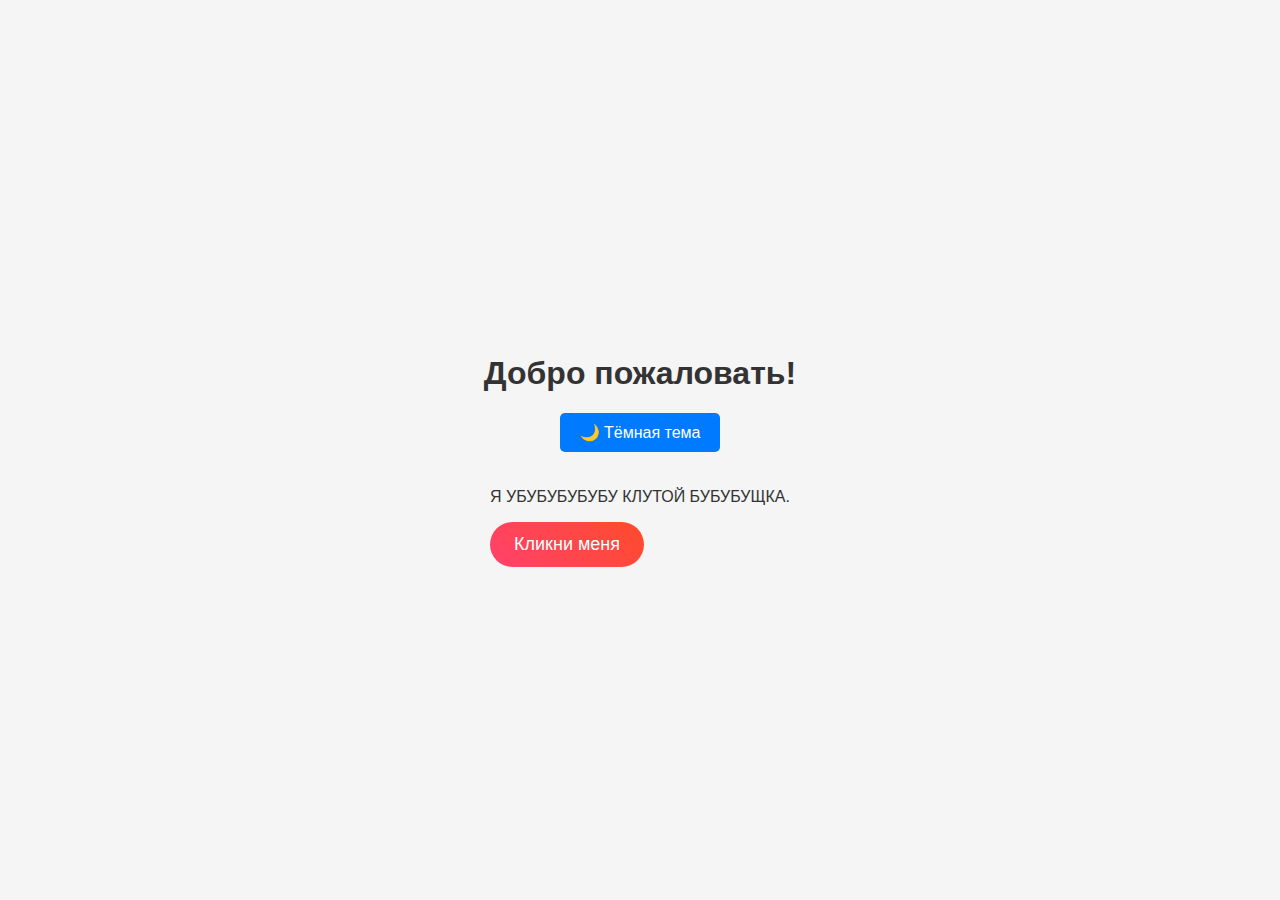
==== index.html @ e7f474e6 "Add files via upload" ====
<!DOCTYPE html>
<html lang="ru">
<head>
    <meta charset="UTF-8">
    <meta name="viewport" content="width=device-width, initial-scale=1.0">
    <title>Я обосрался</title>
    <link rel="stylesheet" href="styles.css">
</head>
<body>
    <header>
        <h1>Добро пожаловать!</h1>
        <button class="theme-toggle">🌙 Тёмная тема</button>
    </header>
    
    <main>
        <p>Я УБУБУБУБУБУ КЛУТОЙ БУБУБУЩКА.</p>
        <button class="btn">Кликни меня</button>
    </main>

    <script src="script.js"></script>
</body>
</html>
---- styles.css ----
/* Глобальные стили */
body {
    font-family: 'Arial', sans-serif;
    margin: 0;
    padding: 0;
    display: flex;
    flex-direction: column;
    align-items: center;
    justify-content: center;
    height: 100vh;
    background: #f5f5f5;
    color: #333;
    transition: background 0.3s, color 0.3s;
}

/* Заголовок */
header {
    text-align: center;
    margin-bottom: 20px;
}

/* Кнопка темы */
.theme-toggle {
    padding: 10px 20px;
    background: #007bff;
    border: none;
    color: white;
    font-size: 16px;
    cursor: pointer;
    border-radius: 5px;
    transition: background 0.3s;
}

.theme-toggle:hover {
    background: #0056b3;
}

/* Кнопка с анимацией */
.btn {
    padding: 12px 24px;
    font-size: 18px;
    background: linear-gradient(45deg, #ff416c, #ff4b2b);
    color: white;
    border: none;
    border-radius: 30px;
    cursor: pointer;
    transition: transform 0.2s, box-shadow 0.3s;
}

.btn:hover {
    transform: scale(1.1);
    box-shadow: 0px 10px 20px rgba(255, 75, 43, 0.4);
}

/* Темная тема */
.dark-mode {
    background: #222;
    color: #fff;
}

.dark-mode .btn {
    background: linear-gradient(45deg, #00c6ff, #0072ff);
}
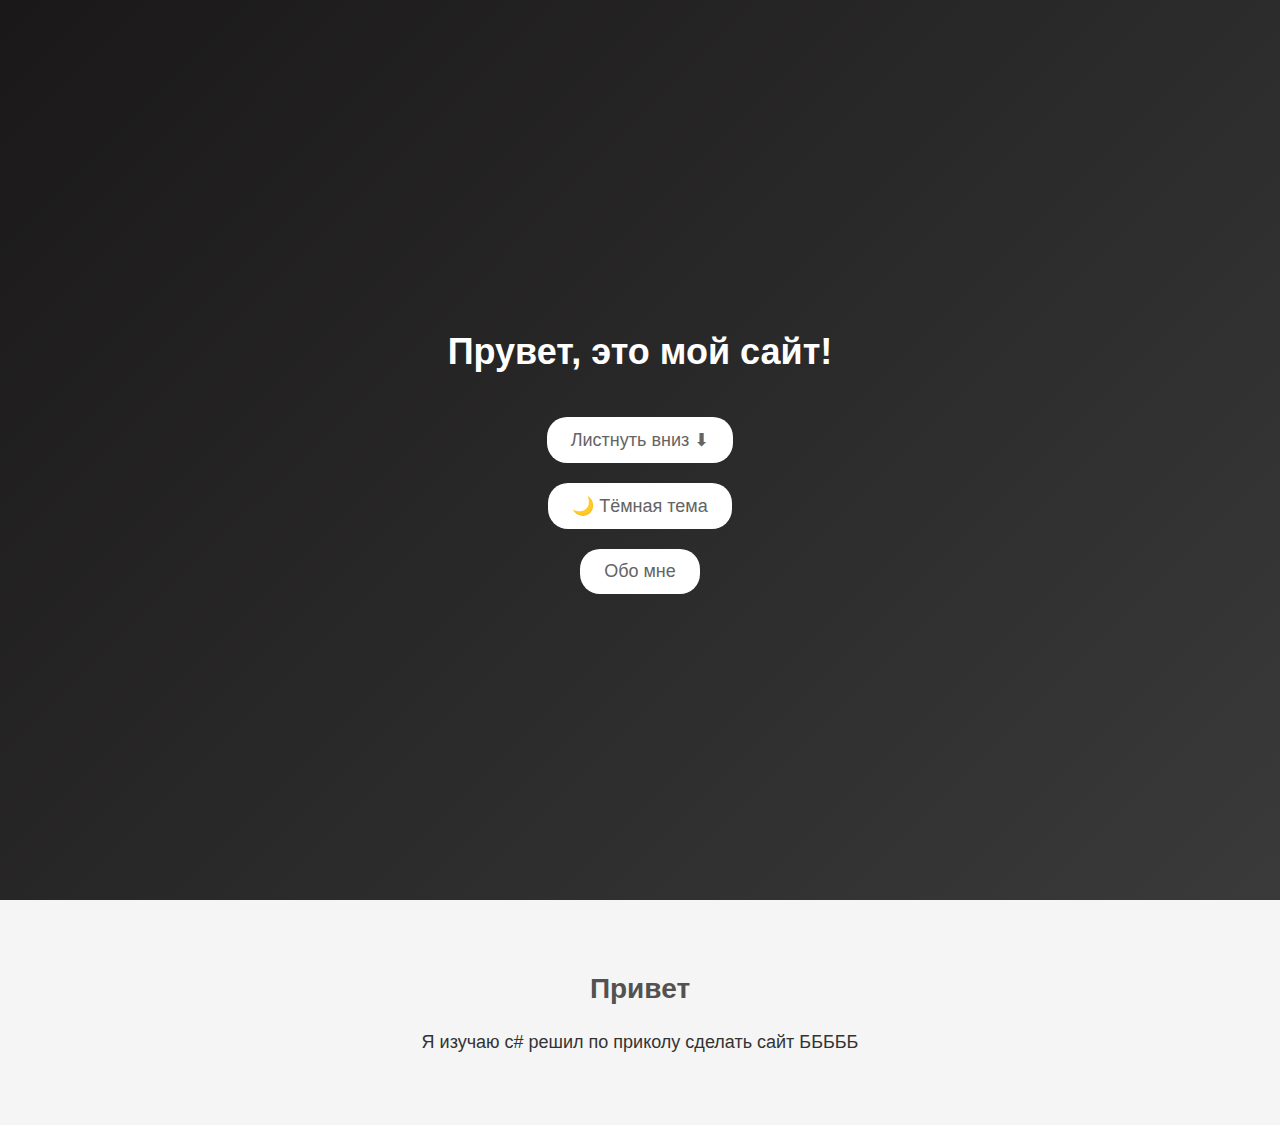
==== commit a085ca66: "Add files via upload" ====
--- a/index.html
+++ b/index.html
@@ -3,19 +3,24 @@
 <head>
     <meta charset="UTF-8">
     <meta name="viewport" content="width=device-width, initial-scale=1.0">
-    <title>Я обосрался</title>
+    <title>Барабулька</title>
     <link rel="stylesheet" href="styles.css">
 </head>
 <body>
-    <header>
-        <h1>Добро пожаловать!</h1>
+
+    <section class="hero">
+        <h1>Прувет, это мой сайт!</h1>
+        <button class="scroll-btn">Листнуть вниз ⬇</button>
         <button class="theme-toggle">🌙 Тёмная тема</button>
-    </header>
-    
-    <main>
-        <p>Я УБУБУБУБУБУ КЛУТОЙ БУБУБУЩКА.</p>
-        <button class="btn">Кликни меня</button>
-    </main>
+        <a href="about.html" class="about-btn">Обо мне</a>
+    </section>
+
+    <section class="content">
+        <h2>Привет</h2>
+        <p>
+            Я изучаю c# решил по приколу сделать сайт БББББ
+        </p>
+    </section>
 
     <script src="script.js"></script>
 </body>
--- a/styles.css
+++ b/styles.css
@@ -1,55 +1,12 @@
-/* Глобальные стили */
+/* Общие стили */
 body {
-    font-family: 'Arial', sans-serif;
+    font-family: Arial, sans-serif;
     margin: 0;
     padding: 0;
-    display: flex;
-    flex-direction: column;
-    align-items: center;
-    justify-content: center;
-    height: 100vh;
+    text-align: center;
     background: #f5f5f5;
     color: #333;
     transition: background 0.3s, color 0.3s;
-}
-
-/* Заголовок */
-header {
-    text-align: center;
-    margin-bottom: 20px;
-}
-
-/* Кнопка темы */
-.theme-toggle {
-    padding: 10px 20px;
-    background: #007bff;
-    border: none;
-    color: white;
-    font-size: 16px;
-    cursor: pointer;
-    border-radius: 5px;
-    transition: background 0.3s;
-}
-
-.theme-toggle:hover {
-    background: #0056b3;
-}
-
-/* Кнопка с анимацией */
-.btn {
-    padding: 12px 24px;
-    font-size: 18px;
-    background: linear-gradient(45deg, #ff416c, #ff4b2b);
-    color: white;
-    border: none;
-    border-radius: 30px;
-    cursor: pointer;
-    transition: transform 0.2s, box-shadow 0.3s;
-}
-
-.btn:hover {
-    transform: scale(1.1);
-    box-shadow: 0px 10px 20px rgba(255, 75, 43, 0.4);
 }
 
 /* Темная тема */
@@ -58,6 +15,62 @@
     color: #fff;
 }
 
-.dark-mode .btn {
-    background: linear-gradient(45deg, #00c6ff, #0072ff);
+/* Главный экран */
+.hero {
+    height: 100vh;
+    display: flex;
+    flex-direction: column;
+    align-items: center;
+    justify-content: center;
+    background: linear-gradient(135deg, #1a1818, #3a3a3a);
+    color: white;
+}
+
+/* Заголовок */
+h1 {
+    font-size: 36px;
+}
+
+/* Кнопки */
+.scroll-btn, .theme-toggle, .about-btn, .back-btn {
+    margin-top: 20px;
+    padding: 12px 24px;
+    font-size: 18px;
+    border: none;
+    background: white;
+    color: #646463;
+    border-radius: 20px;
+    cursor: pointer;
+    transition: transform 0.2s;
+    text-decoration: none;
+    display: inline-block;
+}
+
+.scroll-btn:hover, .theme-toggle:hover, .about-btn:hover, .back-btn:hover {
+    transform: scale(1.1);
+}
+
+/* Контент */
+.content {
+    padding: 50px 20px;
+    max-width: 800px;
+    margin: auto;
+}
+
+/* Заголовок в тексте */
+h2 {
+    font-size: 28px;
+    color: #525252;
+}
+
+/* Текст */
+p {
+    font-size: 18px;
+    line-height: 1.6;
+}
+
+/* Темная тема кнопок */
+.dark-mode .scroll-btn, .dark-mode .theme-toggle, .dark-mode .about-btn, .dark-mode .back-btn {
+    background: black;
+    color: white;
 }